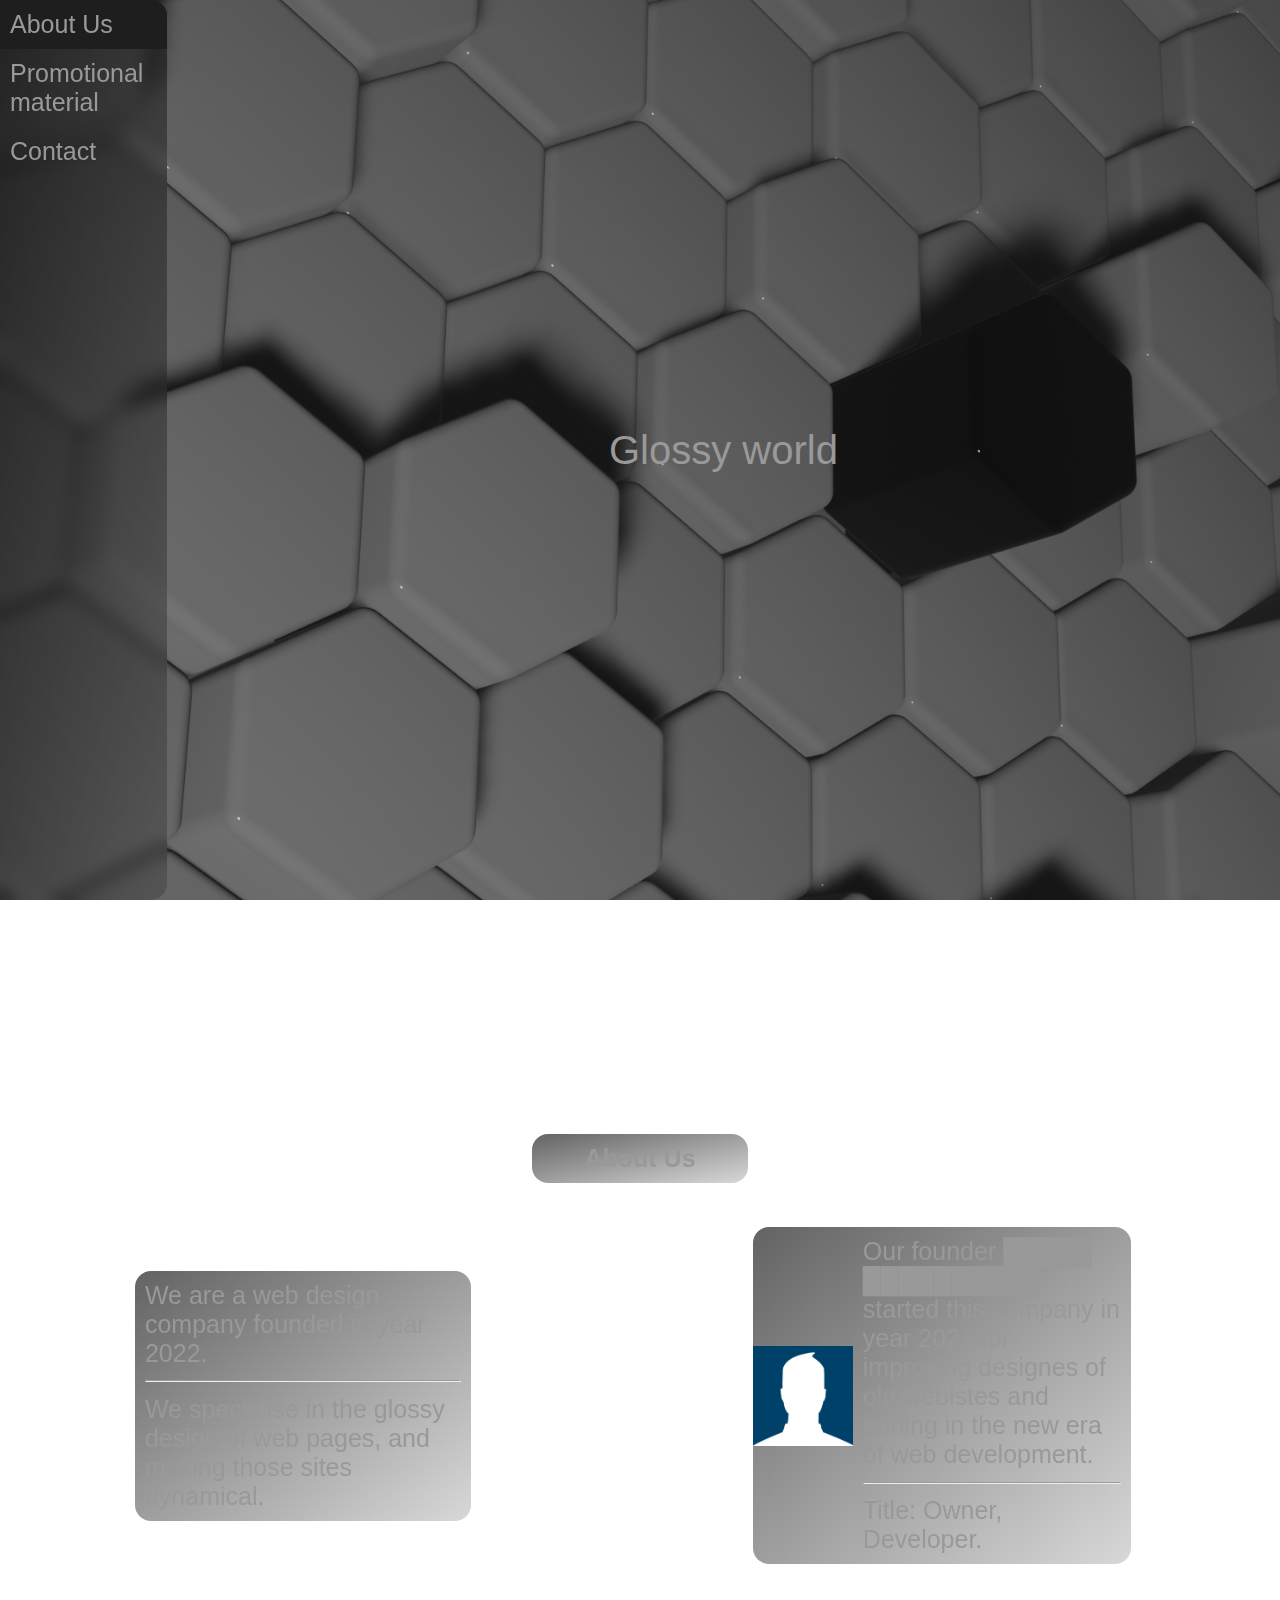
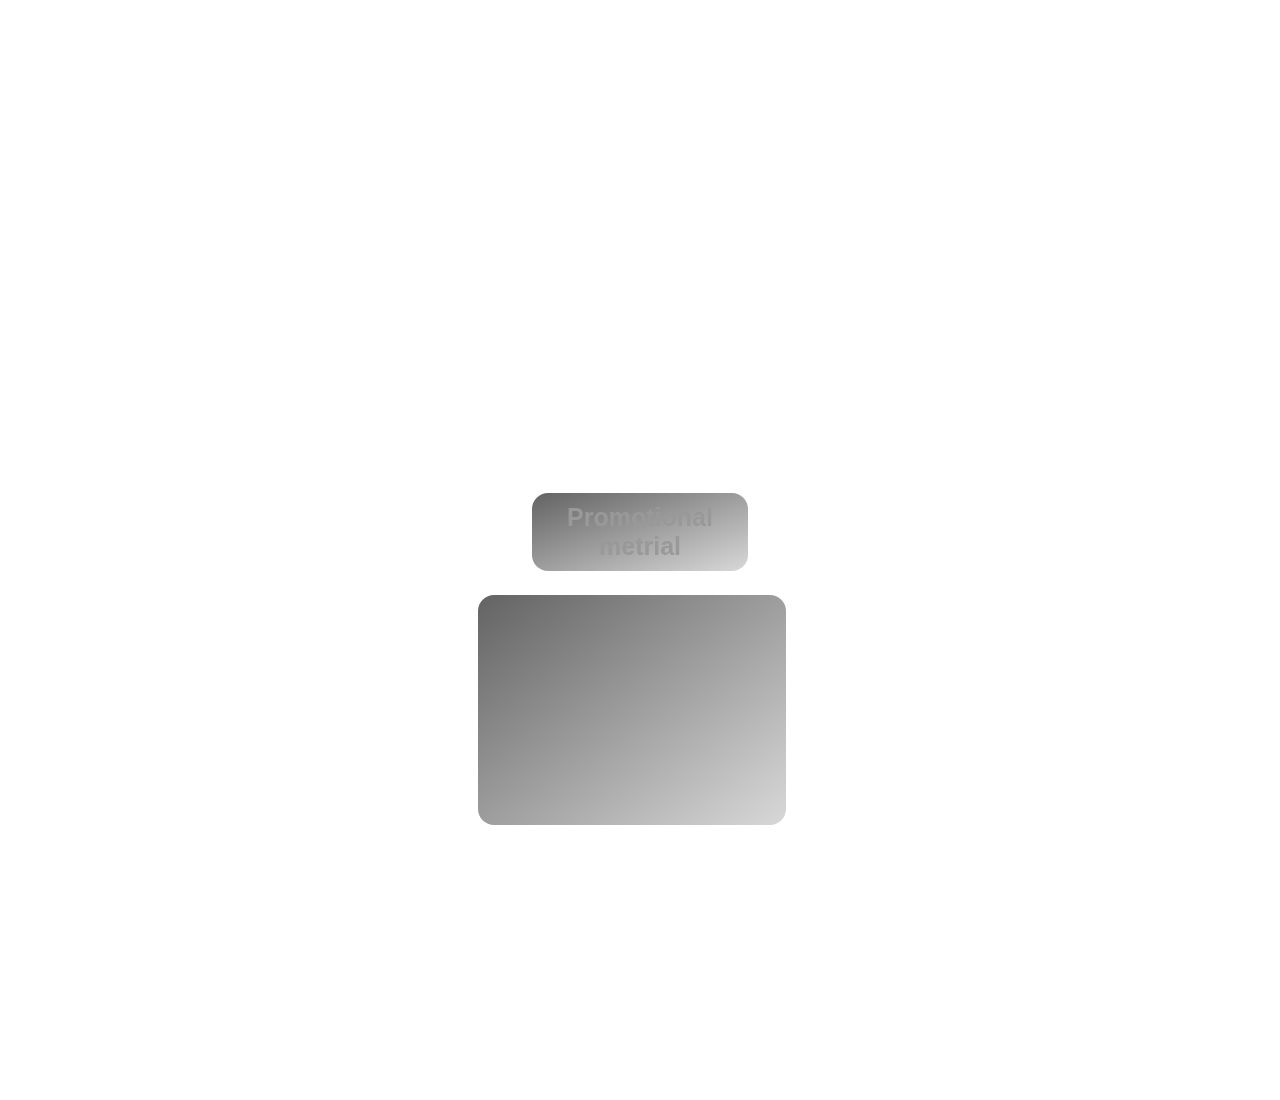
==== index.html @ d1072723 "Add files via upload" ====
<!DOCTYPE html>
<html lang="en">
<head>
    <meta charset="UTF-8">
    <meta http-equiv="X-UA-Compatible" content="IE=edge">
    <meta name="viewport" content="width=device-width, initial-scale=1.0">
    <link rel="stylesheet" href="style.css">
    <title>Document</title>
</head>
<body>
    <div class="mainPage">
        <div class="start">
            <div class="sidePanel">
                <a href="#about">
                    <div class="panelWidgetS">
                        <div class="content">
                            About Us
                        </div>
                    </div>
                </a>
                <a href="#promo">
                    <div class="panelWidgetN">
                        <div class="content">
                            Promotional material
                        </div>
                    </div>
                </a>
                <a>
                    <div class="panelWidgetN">
                        <div class="content">
                            Contact
                        </div>
                    </div>
                </a>
            </div>
            <div class="welcome">
                <div class="contentTitle" data-aos="fade-right">
                    Glossy world
                </div>
            </div>
        </div>
    </div>
    <div class="aboutPage">
        <table class="grid" id="about">
            <tr class="header">
                <th>
                    <div class="wraper">
                        <div class="widget">
                            <div class="content">
                                About Us
                            </div>
                        </div>
                    </div>
                </th>
            </tr>
            <tr class="information">
                <td>
                    <div class="wraper">
                        <div class="widget">
                            <div class="content">
                                We are a web design company founded in year 2022.<hr>
                                We specialise in the glossy design of web pages, and making those sites dynamical.
                            </div>
                        </div>
                    </div>
                </td>
                <td>
                    <div class="wraper">
                        <div class="widget">
                            <div class="profileWrap">
                                <div class="profile">
                                    <img src="founder.png" height="100px" width="100px" alt="Founder.png">
                                </div>
                                <div class="profileDesc">
                                    <div class="content">
                                        Our founder █████ ██████████ <!--alt 219--> started this company in year 2022 for improving
                                        designes of old webistes and brining in the new era of web development.
                                        <hr>
                                        Title: Owner, Developer.
                                    </div>
                                </div>
                            </div>                            
                        </div>
                    </div>
                </td>
            </tr>

            

            <!-- <tr class="information">
                <td>
                    <div class="wraper">
                        <div class="widget">
                            <div class="content">
                                Lorem ipsum dolor, sit amet consectetur adipisicing elit. Aperiam molestias
                                vitae quaerat neque consequatur! Quibusdam adipisci quis ipsum accusantium
                                delectus aut necessitatibus temporibus? Quisquam sint expedita, suscipit
                                atque similique voluptatem.
                            </div>
                        </div>
                    </div>
                </td>
                <td>
                    <div class="wraper">
                        <div class="widget">
                            <div class="content">
                                Lorem ipsum dolor, sit amet consectetur adipisicing elit. Aperiam molestias
                                vitae quaerat neque consequatur! Quibusdam adipisci quis ipsum accusantium
                                delectus aut necessitatibus temporibus? Quisquam sint expedita, suscipit
                                atque similique voluptatem.
                            </div>
                        </div>
                    </div>
                </td>
            </tr> -->
        </table>
    </div>
    <div class="designsPage">
        <table class="grid" id="promo">
            <tr class="header">
                <th>
                    <div class="wraper">
                        <div class="widget">
                            <div class="content">
                                Promotional metrial
                            </div>
                        </div>
                    </div>
                </th>
            </tr>
            <tr class="information">
                
                <td>
                    <div class="playerWrap">
                        <div class="player">
                            <video src="1.mp4" autoplay loop class="videos"></video>
                        </div>
                    </div>
                    
                    <!-- <div class="wraper">
                        <div class="widget">
                            <div class="content">
                                We are a web design company founded in year 2022.<hr>
                                We specialise in the glossy design of web pages, and making those sites dynamical.
                            </div>
                        </div>
                    </div> -->
                </td>                
            </tr>
        </table>
    </div>
</body>
</html>
---- style.css ----
html{
    scroll-behavior: smooth;
}
body{
    width: 100%;
    height: 100vh;
    background-color: white;

    margin: 0 0;
}
.wraper{
    display: flex;
    padding: 20px;

    align-items: center;
    justify-content: center;
}
.information{
    align-items: center;
    justify-content: center;
}
.header{
    display: flex;
    align-items: center;
    justify-content: center;
}
.grid{
    align-items: center;
    display: flex;
    justify-content: center;
    height: 100vh;
    width: 100%;
}
.aboutPage{
    background-attachment: fixed;
    background-image:url("ccc.jpg");
    background-size: cover;
    background-repeat: no-repeat;
}
.designsPage{
    background-attachment: fixed;
    background-image:url("cccc.jpg");
    background-size: cover;
    background-repeat: no-repeat;
}
.mainPage{
    background-attachment: fixed;
    background-image:url("c.jpg");
    background-size: cover;
    background-repeat: no-repeat;
}

.widget{
    height: auto;
    width: 60%;
    max-width: 900px;
    min-width: 100px;
    background-image: linear-gradient(to right bottom,rgba(60, 60, 60, 0.8),rgba(60, 60, 60, 0.2));
    backdrop-filter: blur(8px);
    border-radius: 16px;
}
.profile{
    position: relative;
    display: flex;
    align-items: center;
}
.profileDesc{
    display:flex;
}
.profileWrap{
    display: inline-flex;
}
.content{
    padding: 10px;
    font-family: Verdana, Geneva, Tahoma, sans-serif;
    font-size: 25px;
    color: #999;
}
.start{
    display: flex;
    height: 100vh;
    width: 100%;
}
.welcome{
    width: 100%;
    display: flex;
    align-items: center;
    justify-content: center;
    
}
.contentTitle{
    display: flex;
    padding: 10px;
    font-family: Verdana, Geneva, Tahoma, sans-serif;
    font-size: 40px;
    color: #999;
    animation: 2s fadeInLeft;
}
.sidePanel{
    height: 100vh;
    width: 15%;
    background-image: linear-gradient(to right bottom,rgba(20, 20, 20, 0.8),rgba(20, 20, 20, 0.2));
    backdrop-filter: blur(8px);
    border-top-right-radius: 16px;
    border-bottom-right-radius: 16px;
}
.panelWidgetS{
    display: flex;
    width: 100%;
    background-color: rgba(30, 30, 30, 0);
    height: auto;
    /* backdrop-filter: blur(8px); */
    border-top-right-radius: 16px;
    transition: 0.5s;
    cursor:pointer;
    user-select: none;
    
    
}
.panelWidgetN{
    display: flex;
    width: 100%;
    background-color: rgba(30, 30, 30, 0);
    height: auto;
    /* backdrop-filter: blur(8px); */
    transition: 0.5s;
    cursor:pointer;
    user-select: none;    
}
a{
    text-decoration: none;
}
th{
    min-width: 400px;
}
.panelWidgetS:hover, .panelWidgetN:hover{
    background-color: rgba(30, 30, 30, 1);
}
.player{
    padding: 40px;
    display: flex;
    justify-content: center;
    width: 60%;
    background-image: linear-gradient(to right bottom,rgba(60, 60, 60, 0.8),rgba(60, 60, 60, 0.2));
    backdrop-filter: blur(8px);
    border-radius: 16px;
}
.playerWrap{
    display: flex;
    justify-content: center;
    align-items: center;
}
.videos{
    width: 100%;
    border-radius: 16px;
}
@keyframes fadeInLeft {
    0% {
       opacity: 0;
       transform: translateX(-200px);
    }
    100% {
       opacity: 1;
       transform: translateX(0);
    }
 }
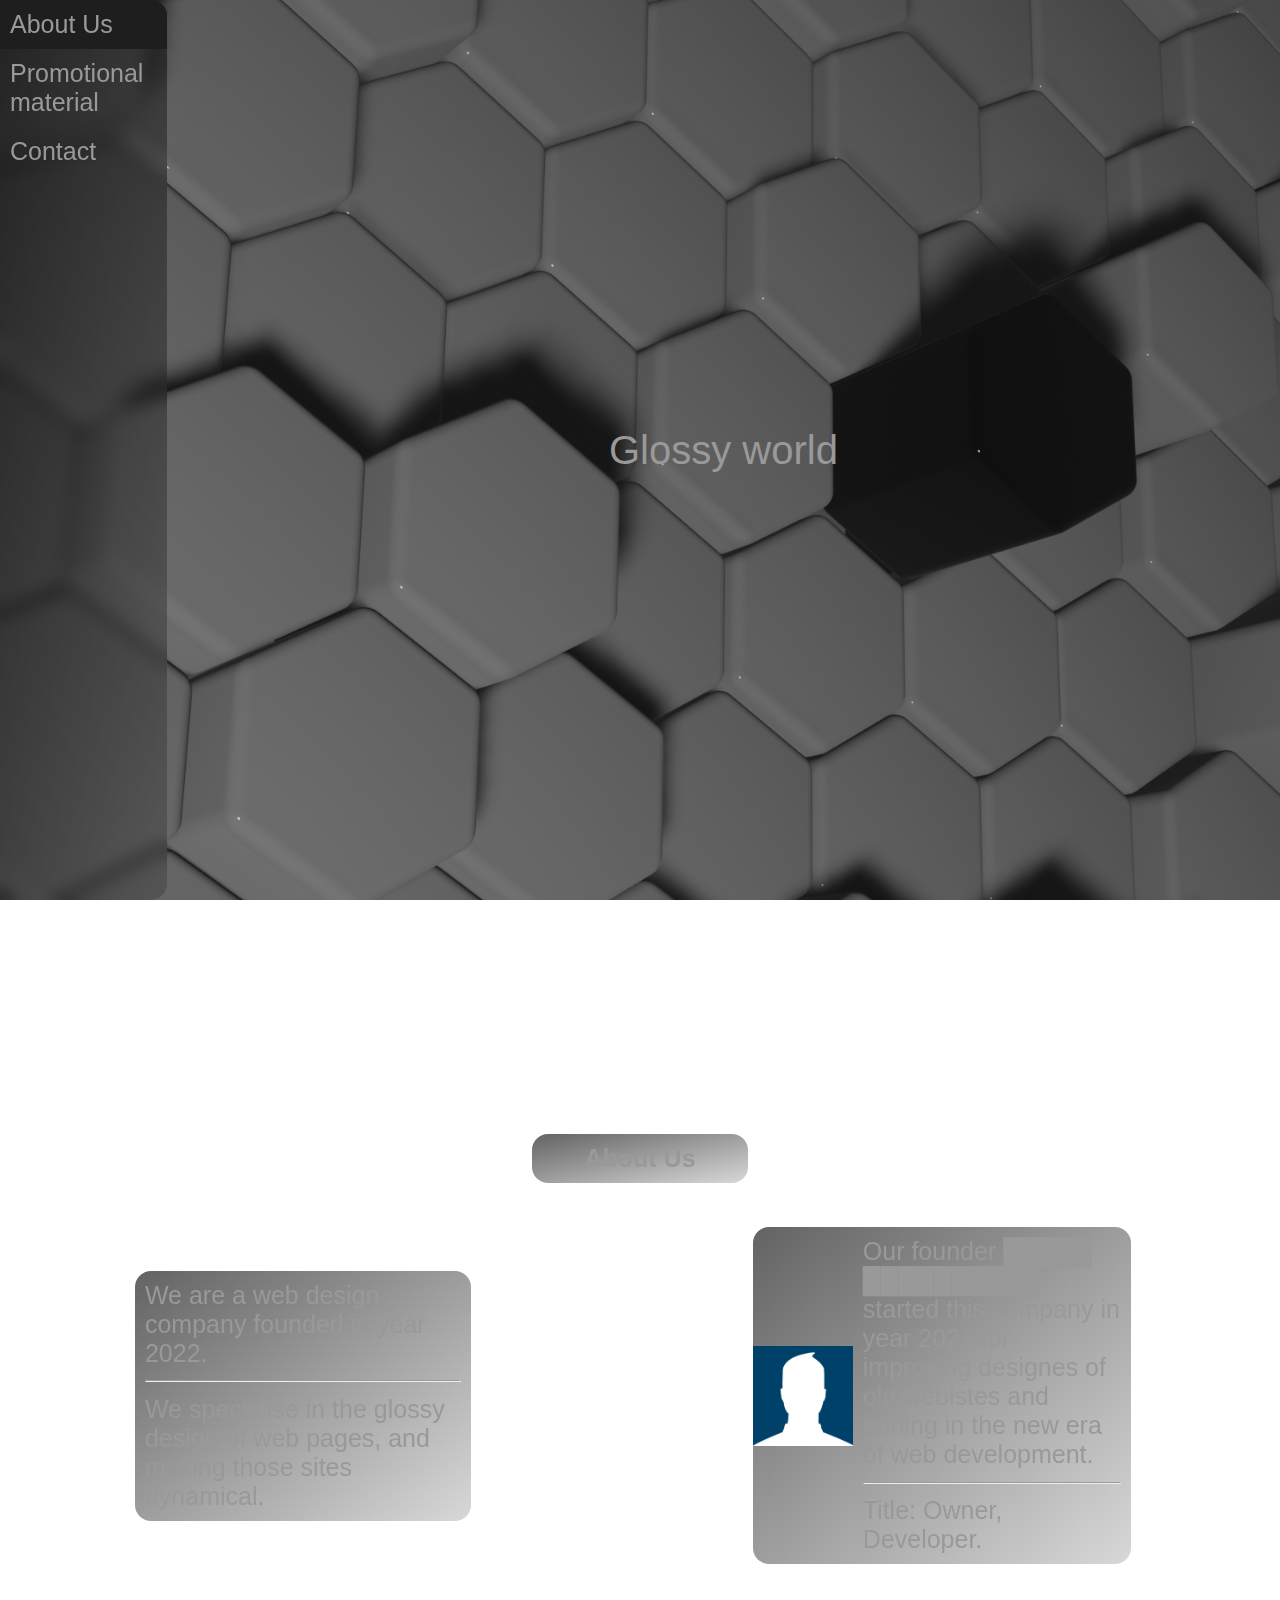
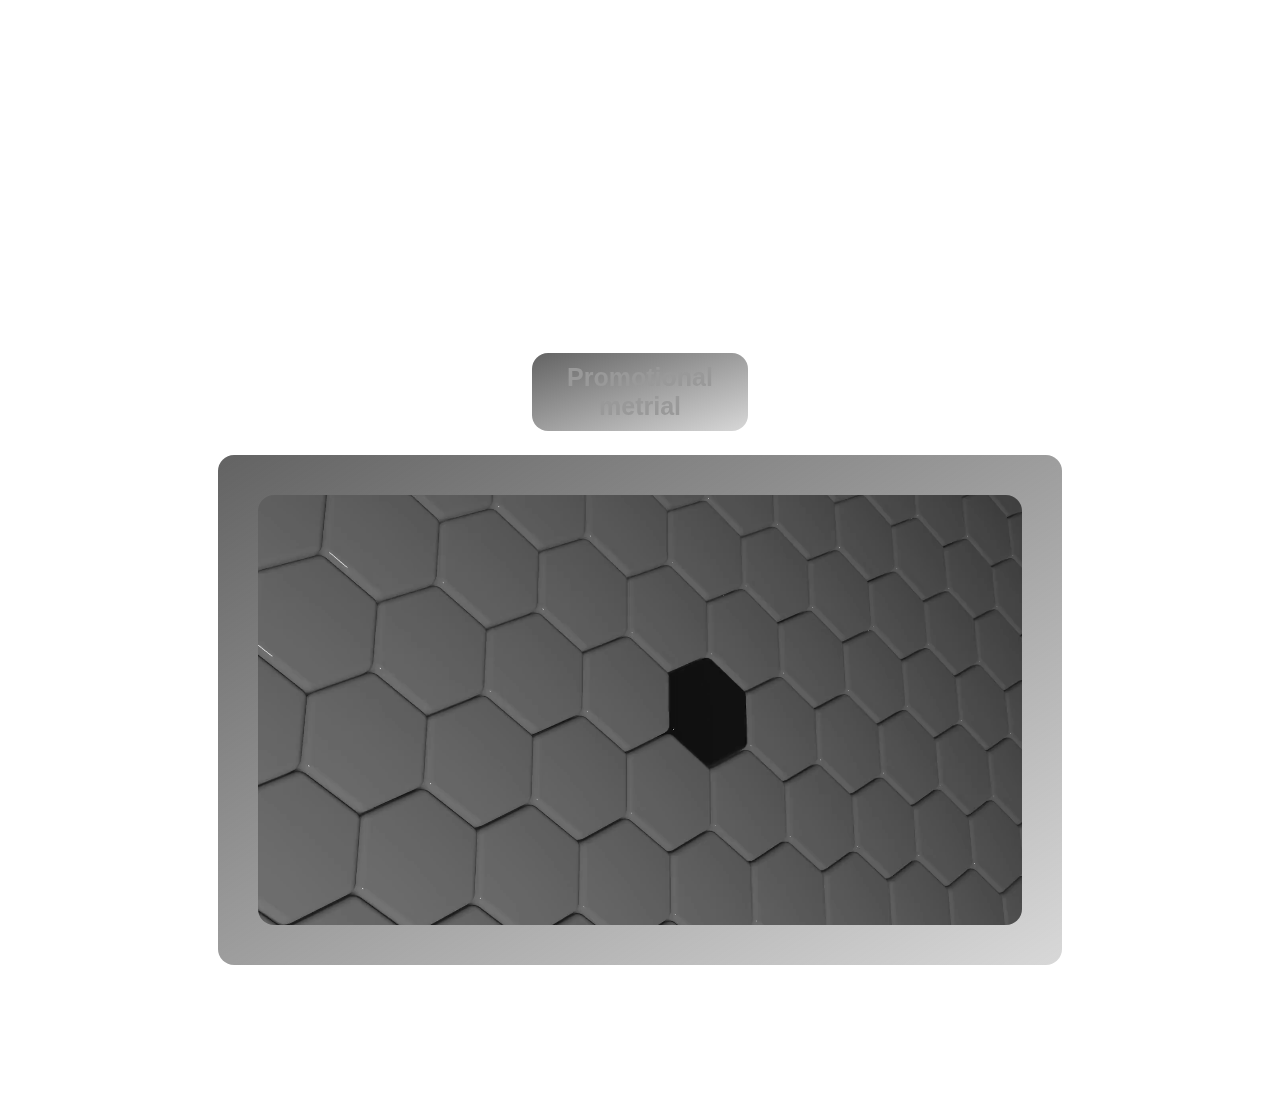
==== commit 26882139: "Update index.html" ====
--- a/index.html
+++ b/index.html
@@ -133,7 +133,7 @@
                 <td>
                     <div class="playerWrap">
                         <div class="player">
-                            <video src="1.mp4" autoplay loop class="videos"></video>
+                            <video src="0.mp4" autoplay loop class="videos"></video>
                         </div>
                     </div>
                     
@@ -150,4 +150,4 @@
         </table>
     </div>
 </body>
-</html>+</html>
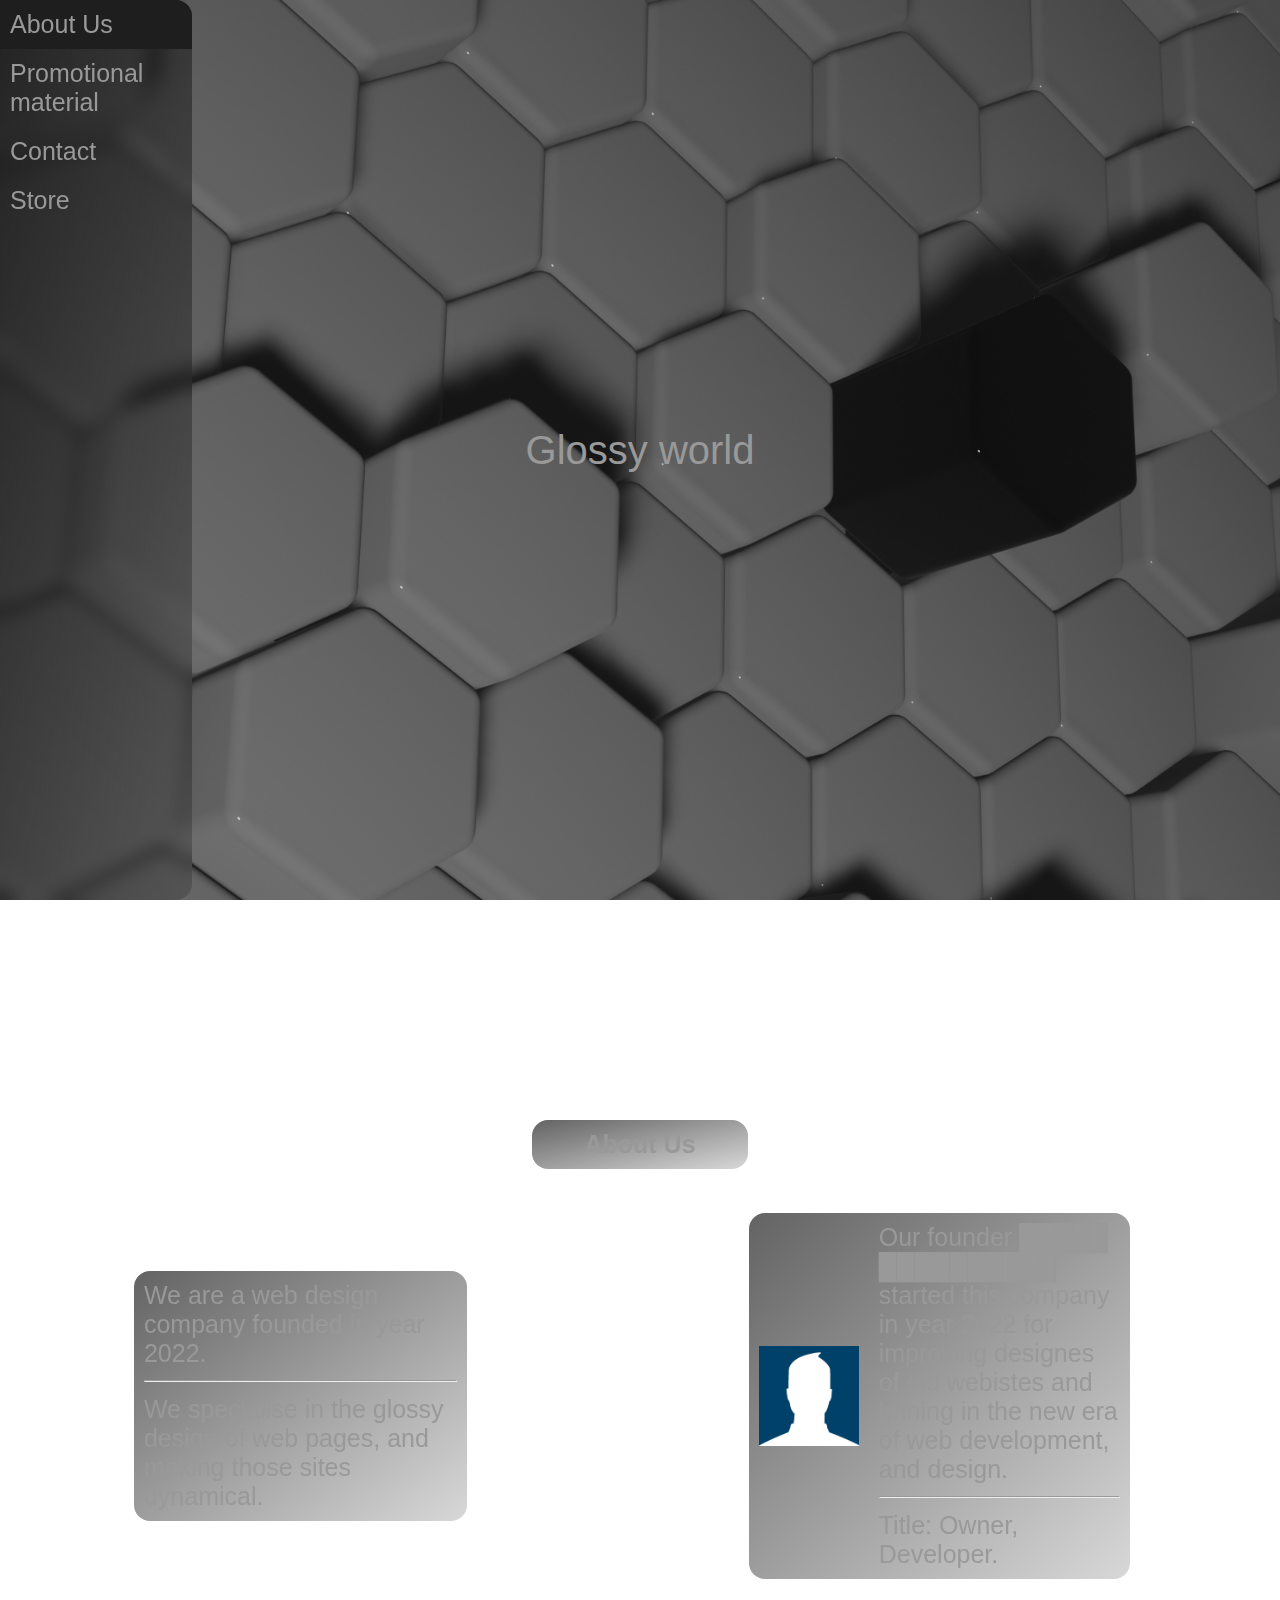
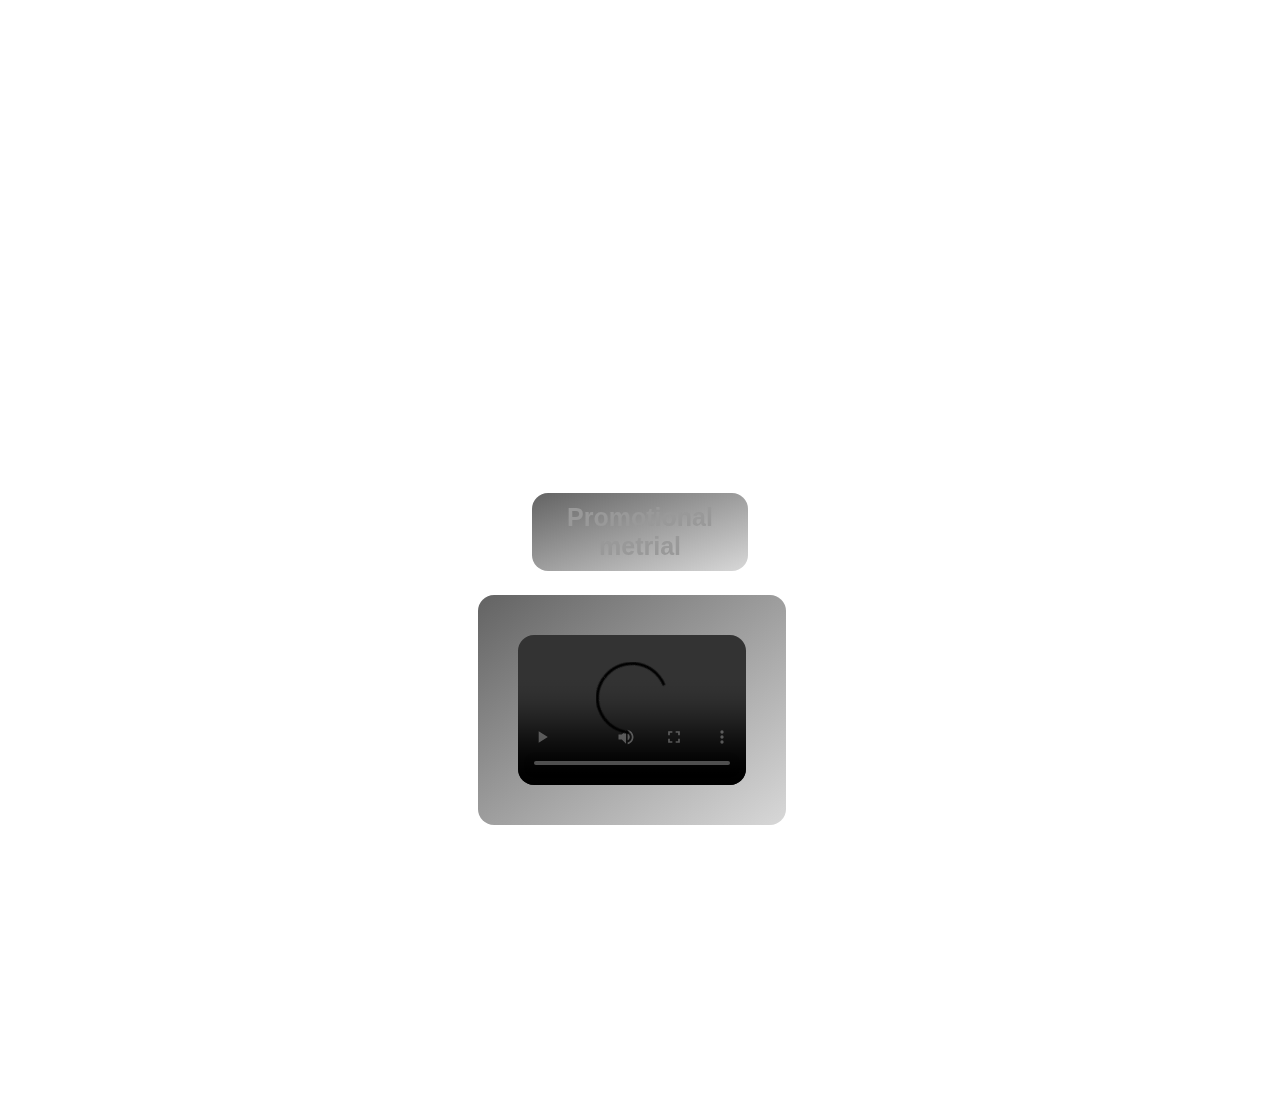
==== commit 5be621e5: "Add files via upload" ====
--- a/index.html
+++ b/index.html
@@ -5,12 +5,13 @@
     <meta http-equiv="X-UA-Compatible" content="IE=edge">
     <meta name="viewport" content="width=device-width, initial-scale=1.0">
     <link rel="stylesheet" href="style.css">
+    <script src="script.js" defer></script>
     <title>Document</title>
 </head>
 <body>
     <div class="mainPage">
         <div class="start">
-            <div class="sidePanel">
+            <div class="sidePanelO" id="sidePanel">
                 <a href="#about">
                     <div class="panelWidgetS">
                         <div class="content">
@@ -32,6 +33,14 @@
                         </div>
                     </div>
                 </a>
+                <a href="#store">
+                    <div class="panelWidgetN">
+                        <div class="content">
+                            Store
+                        </div>
+                    </div>
+                </a>
+                
             </div>
             <div class="welcome">
                 <div class="contentTitle" data-aos="fade-right">
@@ -74,7 +83,7 @@
                                 <div class="profileDesc">
                                     <div class="content">
                                         Our founder █████ ██████████ <!--alt 219--> started this company in year 2022 for improving
-                                        designes of old webistes and brining in the new era of web development.
+                                        designes of old webistes and brining in the new era of web development, and design.
                                         <hr>
                                         Title: Owner, Developer.
                                     </div>
@@ -133,7 +142,7 @@
                 <td>
                     <div class="playerWrap">
                         <div class="player">
-                            <video src="0.mp4" autoplay loop class="videos"></video>
+                            <video src="1.mp4" autoplay controls loop class="videos"></video>
                         </div>
                     </div>
                     
@@ -150,4 +159,4 @@
         </table>
     </div>
 </body>
-</html>
+</html>--- a/style.css
+++ b/style.css
@@ -60,6 +60,7 @@
     border-radius: 16px;
 }
 .profile{
+    padding: 10px;
     position: relative;
     display: flex;
     align-items: center;
@@ -96,13 +97,43 @@
     color: #999;
     animation: 2s fadeInLeft;
 }
-.sidePanel{
+.sidePanelO{
     height: 100vh;
     width: 15%;
+    position: absolute;
+    left: 0%;
     background-image: linear-gradient(to right bottom,rgba(20, 20, 20, 0.8),rgba(20, 20, 20, 0.2));
     backdrop-filter: blur(8px);
     border-top-right-radius: 16px;
     border-bottom-right-radius: 16px;
+    animation: 0.5s apear;
+}
+.sidePanelC{
+    height: 100vh;
+    width: 15%;
+    position: absolute;
+    left: -15%;
+    background-image: linear-gradient(to right bottom,rgba(20, 20, 20, 0.8),rgba(20, 20, 20, 0.2));
+    backdrop-filter: blur(8px);
+    border-top-right-radius: 16px;
+    border-bottom-right-radius: 16px;
+    animation: 0.5s dissapear;
+}
+@keyframes dissapear {
+    0%{
+        left: 0%;
+    }
+    100%{
+        left: -15%;
+    }
+}
+@keyframes apear {
+    0%{
+        left: -15%;
+    }
+    100%{
+        left: 0%;
+    }
 }
 .panelWidgetS{
     display: flex;
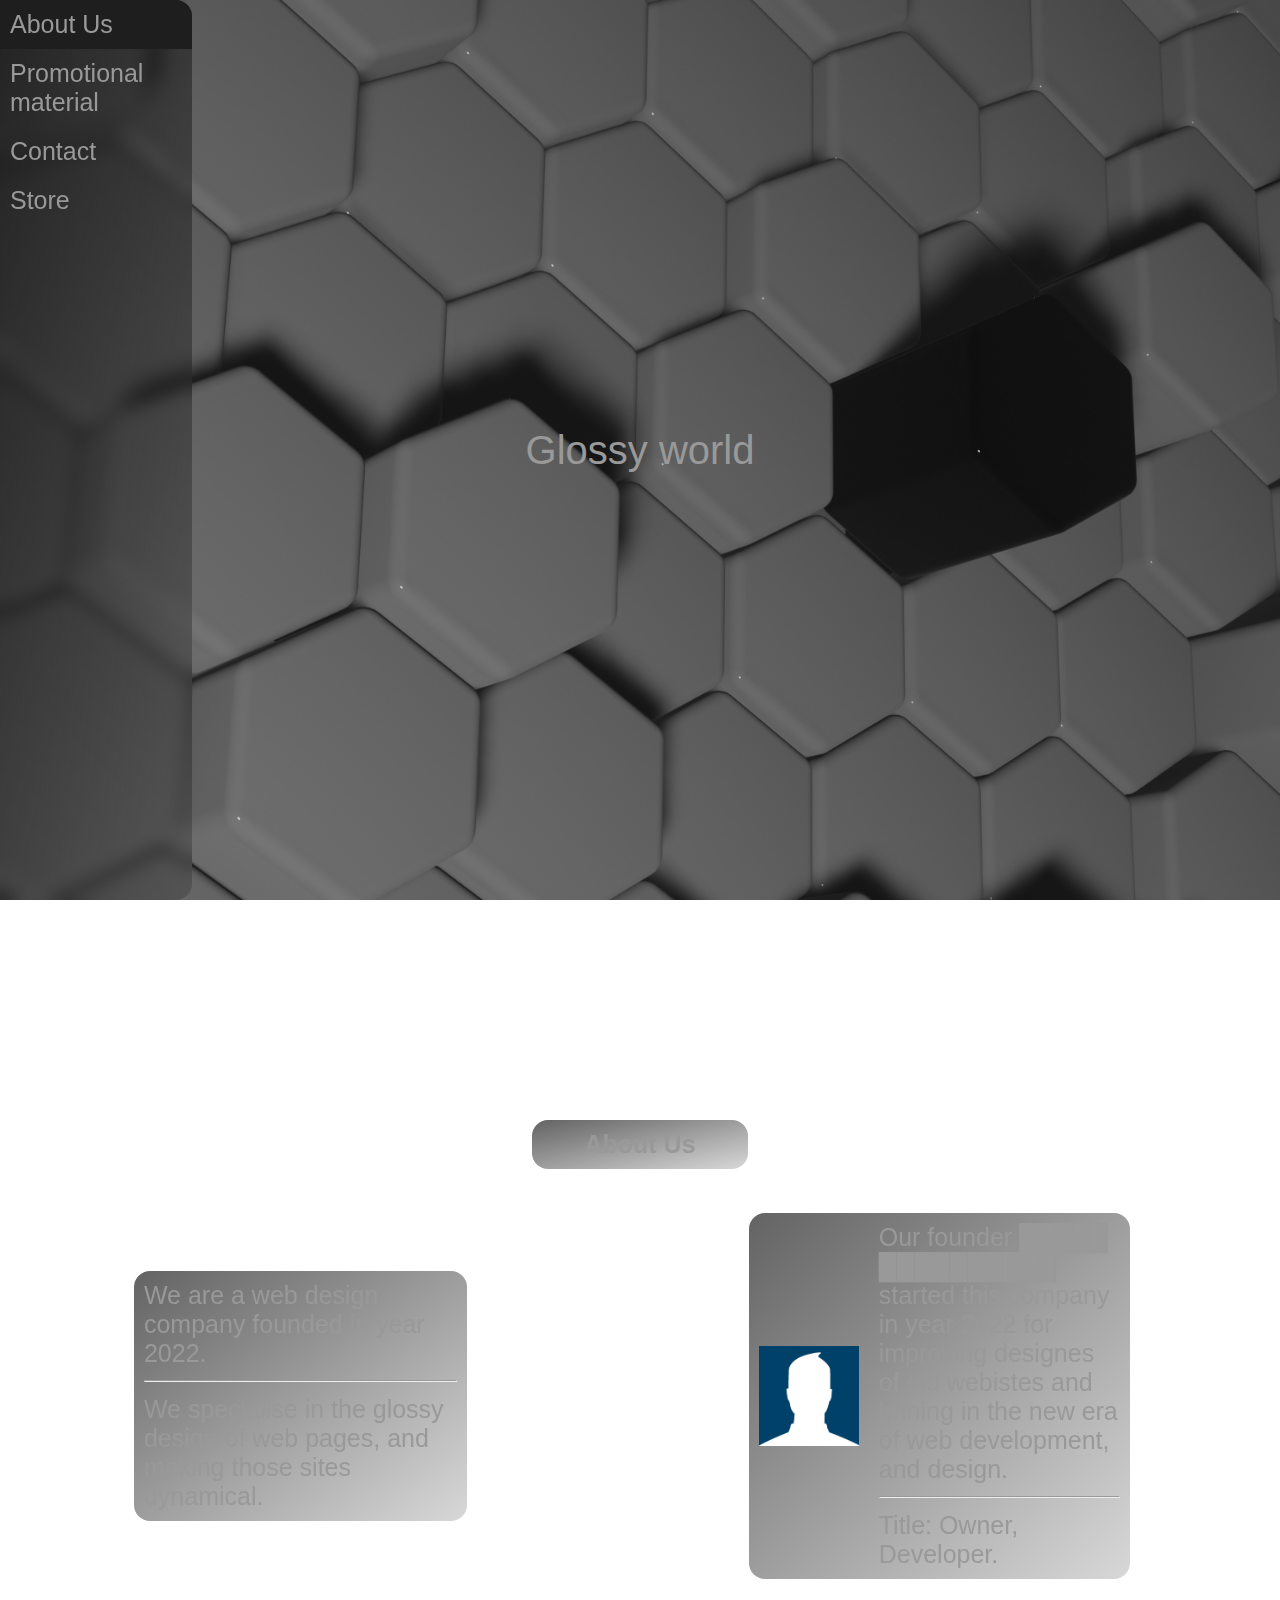
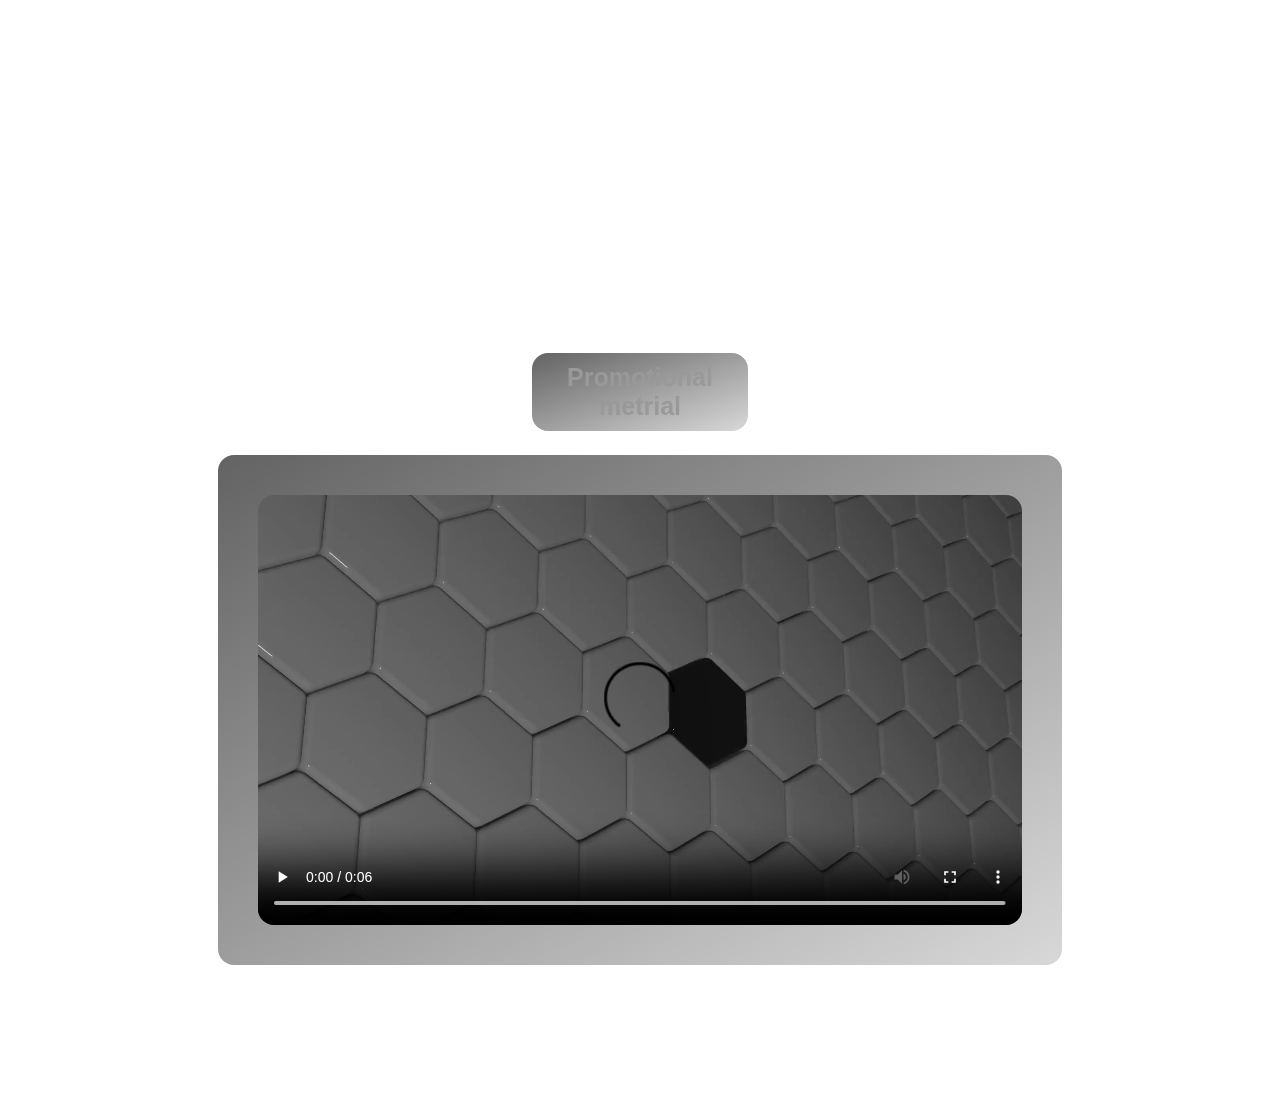
==== commit 401f49c2: "Update index.html" ====
--- a/index.html
+++ b/index.html
@@ -93,35 +93,6 @@
                     </div>
                 </td>
             </tr>
-
-            
-
-            <!-- <tr class="information">
-                <td>
-                    <div class="wraper">
-                        <div class="widget">
-                            <div class="content">
-                                Lorem ipsum dolor, sit amet consectetur adipisicing elit. Aperiam molestias
-                                vitae quaerat neque consequatur! Quibusdam adipisci quis ipsum accusantium
-                                delectus aut necessitatibus temporibus? Quisquam sint expedita, suscipit
-                                atque similique voluptatem.
-                            </div>
-                        </div>
-                    </div>
-                </td>
-                <td>
-                    <div class="wraper">
-                        <div class="widget">
-                            <div class="content">
-                                Lorem ipsum dolor, sit amet consectetur adipisicing elit. Aperiam molestias
-                                vitae quaerat neque consequatur! Quibusdam adipisci quis ipsum accusantium
-                                delectus aut necessitatibus temporibus? Quisquam sint expedita, suscipit
-                                atque similique voluptatem.
-                            </div>
-                        </div>
-                    </div>
-                </td>
-            </tr> -->
         </table>
     </div>
     <div class="designsPage">
@@ -142,21 +113,12 @@
                 <td>
                     <div class="playerWrap">
                         <div class="player">
-                            <video src="1.mp4" autoplay controls loop class="videos"></video>
+                            <video src="0.mp4" autoplay controls loop class="videos"></video>
                         </div>
                     </div>
-                    
-                    <!-- <div class="wraper">
-                        <div class="widget">
-                            <div class="content">
-                                We are a web design company founded in year 2022.<hr>
-                                We specialise in the glossy design of web pages, and making those sites dynamical.
-                            </div>
-                        </div>
-                    </div> -->
                 </td>                
             </tr>
         </table>
     </div>
 </body>
-</html>+</html>
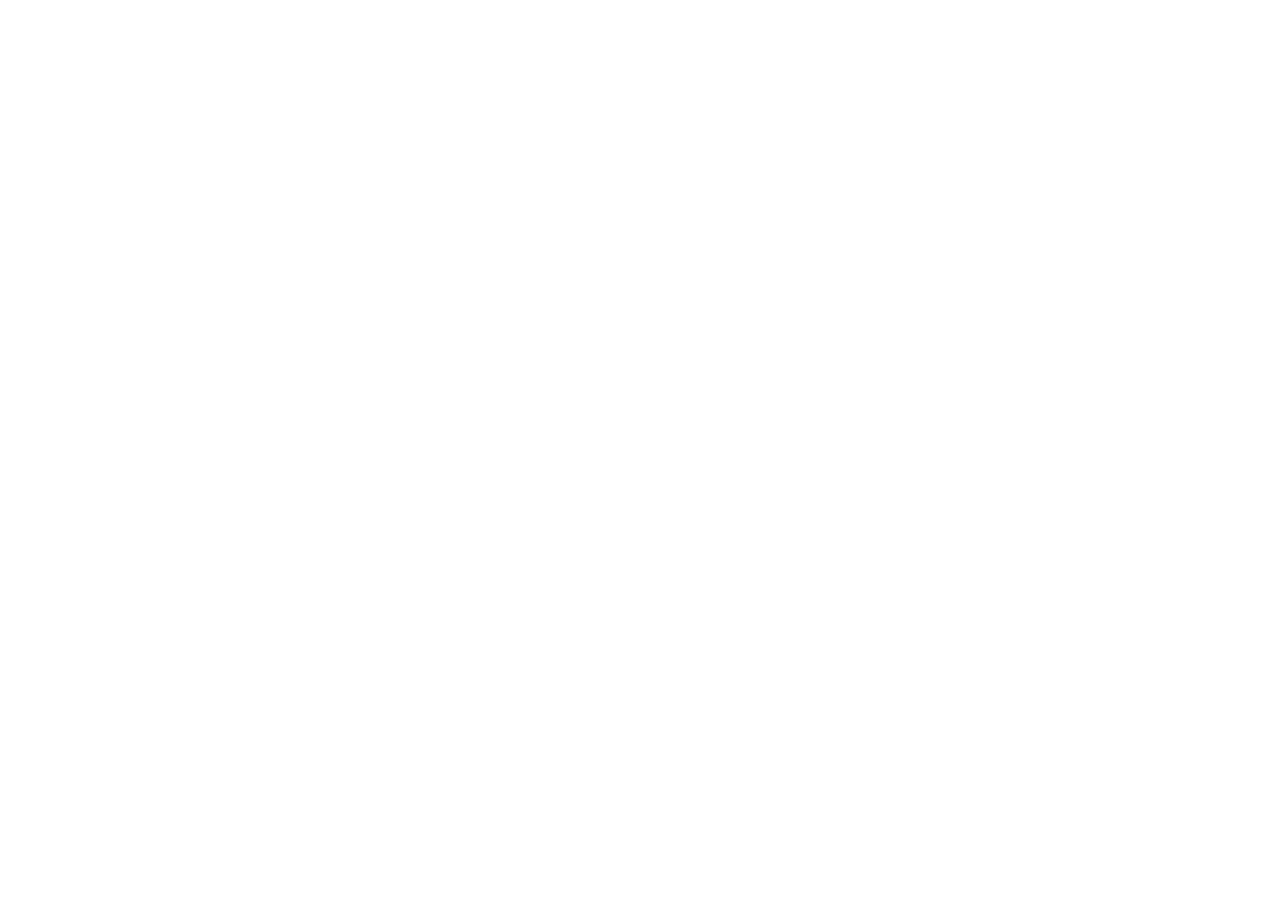
==== commit 4ec2988c: "Create index.html" ====
--- a/index.html
+++ b/index.html
@@ -1,124 +1,13 @@
-<!DOCTYPE html>
-<html lang="en">
-<head>
-    <meta charset="UTF-8">
-    <meta http-equiv="X-UA-Compatible" content="IE=edge">
-    <meta name="viewport" content="width=device-width, initial-scale=1.0">
-    <link rel="stylesheet" href="style.css">
-    <script src="script.js" defer></script>
-    <title>Document</title>
-</head>
-<body>
-    <div class="mainPage">
-        <div class="start">
-            <div class="sidePanelO" id="sidePanel">
-                <a href="#about">
-                    <div class="panelWidgetS">
-                        <div class="content">
-                            About Us
-                        </div>
-                    </div>
-                </a>
-                <a href="#promo">
-                    <div class="panelWidgetN">
-                        <div class="content">
-                            Promotional material
-                        </div>
-                    </div>
-                </a>
-                <a>
-                    <div class="panelWidgetN">
-                        <div class="content">
-                            Contact
-                        </div>
-                    </div>
-                </a>
-                <a href="#store">
-                    <div class="panelWidgetN">
-                        <div class="content">
-                            Store
-                        </div>
-                    </div>
-                </a>
-                
-            </div>
-            <div class="welcome">
-                <div class="contentTitle" data-aos="fade-right">
-                    Glossy world
-                </div>
-            </div>
-        </div>
-    </div>
-    <div class="aboutPage">
-        <table class="grid" id="about">
-            <tr class="header">
-                <th>
-                    <div class="wraper">
-                        <div class="widget">
-                            <div class="content">
-                                About Us
-                            </div>
-                        </div>
-                    </div>
-                </th>
-            </tr>
-            <tr class="information">
-                <td>
-                    <div class="wraper">
-                        <div class="widget">
-                            <div class="content">
-                                We are a web design company founded in year 2022.<hr>
-                                We specialise in the glossy design of web pages, and making those sites dynamical.
-                            </div>
-                        </div>
-                    </div>
-                </td>
-                <td>
-                    <div class="wraper">
-                        <div class="widget">
-                            <div class="profileWrap">
-                                <div class="profile">
-                                    <img src="founder.png" height="100px" width="100px" alt="Founder.png">
-                                </div>
-                                <div class="profileDesc">
-                                    <div class="content">
-                                        Our founder █████ ██████████ <!--alt 219--> started this company in year 2022 for improving
-                                        designes of old webistes and brining in the new era of web development, and design.
-                                        <hr>
-                                        Title: Owner, Developer.
-                                    </div>
-                                </div>
-                            </div>                            
-                        </div>
-                    </div>
-                </td>
-            </tr>
-        </table>
-    </div>
-    <div class="designsPage">
-        <table class="grid" id="promo">
-            <tr class="header">
-                <th>
-                    <div class="wraper">
-                        <div class="widget">
-                            <div class="content">
-                                Promotional metrial
-                            </div>
-                        </div>
-                    </div>
-                </th>
-            </tr>
-            <tr class="information">
-                
-                <td>
-                    <div class="playerWrap">
-                        <div class="player">
-                            <video src="0.mp4" autoplay controls loop class="videos"></video>
-                        </div>
-                    </div>
-                </td>                
-            </tr>
-        </table>
-    </div>
-</body>
-</html>
+<!DOCTYPE html>
+<html lang="en">
+<head>
+    <meta charset="UTF-8">
+    <meta http-equiv="X-UA-Compatible" content="IE=edge">
+    <meta name="viewport" content="width=device-width, initial-scale=1.0">
+    <script src="script.js" defer></script>
+    <title>Landing</title>
+</head>
+<body>
+    
+</body>
+</html>
